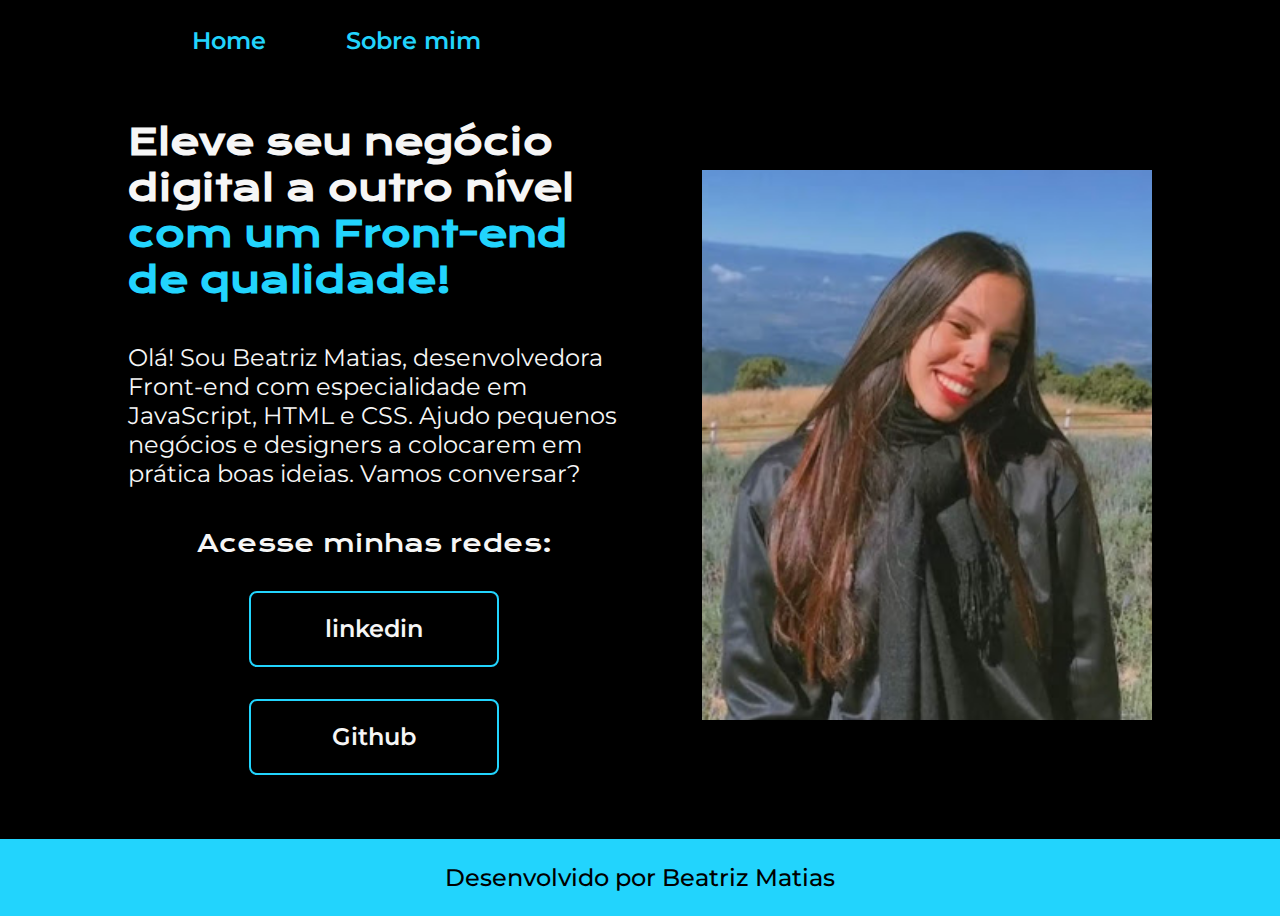
==== index.html @ 9b4f471f "Add files via upload" ====
<!DOCTYPE html>
<html lang="pt-br">
    <head>
        <meta charset="UTF-8">
        <meta name="viewport" content="width=device-width, initial-scale=1.0">
        <title>Portfolio</title>
        <link rel="stylesheet" href="./styles/steyle.css">
    </head>
    <body>
        <header class="cabecalho">
            <nav class="cabecalho__menu">
                <a class="cabecalho__menu__link" href="index.html">Home</a>
                <a class="cabecalho__menu__link" href="about.html">Sobre mim</a>
            </nav>
        </header>
        <main class="apresentacao">
            <selection class="apresentacao__conteudo">
                <h1 class="apresentacao__conteudo__titulo">Eleve seu negócio digital a outro nível <strong class="titulo-destaque">com um Front-end de qualidade!</strong></h1>
                <p class="apresentacao__conteudo__texto">Olá! Sou Beatriz Matias, desenvolvedora Front-end com especialidade em JavaScript, HTML e CSS. Ajudo pequenos negócios e designers a colocarem em prática boas ideias. Vamos conversar?</p>
                <div class="apresentacao__links">
                    <h2 class="apresentacao__links__subtitulo">Acesse minhas redes:</h2>
                    <a class="apresentacao__links__navegacao" href="https://linkedin.com/in/beamatias">linkedin</a>
                    <a class="apresentacao__links__navegacao" href="https://github.com/beamatias">Github</a>
                </div>
            </selection>
            <figute class="foto__legenda">
                <img class="apresentacao__imagem" src="./assets/minhafoto.png" alt="Minha imagem" width="450" height="550" class="img">
            </figute>
        </main>
        <footer class="rodape">Desenvolvido por Beatriz Matias</footer>
    </body>
</html>
---- styles/steyle.css ----
@import url('https://fonts.googleapis.com/css2?family=Krona+One&family=Montserrat:wght@300;600&display=swap');

:root {
    --cor-primaria: #000000;
    --cor-secundaria: #F6F6F6;
    --cor-terciaria: #22D4FD;
    --cor-hover: #272727;

    --fonte-primaria: 'Krona One', sans-serif;
    --fonte-secundaria: 'Montserrat', sans-serif;
}

*{
    margin: 0;
    color: 0;
}

body {
    box-sizing: border-box;
    background-color: var(--cor-primaria);
    color: var(--cor-secundaria);
}

.apresentacao {
    padding: 5% 10%;
    display: flex;
    align-items: center;
    justify-content: space-between;
    gap: 82px;
}

.apresentacao__conteudo {
    width: 615px;
    display: flex;
    flex-direction: column;
    gap: 40px;
}

.apresentacao__conteudo__titulo {
    font-size: 2.25rem;
    font-family: var(--fonte-primaria);
}

.titulo-destaque {
    color: var(--cor-terciaria);
}

.apresentacao__conteudo__texto {
    font-size: 1.5rem;
    font-family: var(--fonte-secundaria);
}

.cabecalho {
    padding: 2% 0% 0% 15%;
}

.cabecalho__menu {
    display: flex;
    gap: 80px;
}

.cabecalho__menu__link {
    font-family: var(--fonte-secundaria);
    font-size: 1.5rem;
    font-weight: 600;
    color: var(--cor-terciaria);
    text-decoration: none;
}
.apresentacao__links {
    display: flex;
    flex-direction: column;
    justify-content: space-between;
    align-items: center;
    gap: 32px;
}

.apresentacao__links__subtitulo {
    font-family: var(--fonte-primaria);
    font-weight: 400;
    font-size: 1.5rem;
}

.apresentacao__links__navegacao {
    display: flex;
    justify-content: center;
    gap: 16px;
    border: 2px solid var(--cor-terciaria);
    width: 50%;
    text-align: center; 
    border-radius: 8px;
    font-size: 1.5rem;
    font-weight: 600;
    padding: 21.5px 0;
    text-decoration: none; 
    color: var(--cor-secundaria);
    font-family: var(--fonte-secundaria);
}

.apresentacao__links__link:hover {
    background-color: var(--cor-hover);
    padding: 3%;
}

.apresentacao__imagem1 {
    width: 50%;
    height: 50%;
}

.apresentacao__imagem2 {
    width: 50%;
    height: 50%;
}

.rodape {
    padding: 24px;
    color: var(--cor-primaria);
    background-color: var(--cor-terciaria);
    text-align: center;
    font-family: var(--fonte-secundaria);
    font-size: 1.5rem;
    font-weight: 500;
}

@media (max-width: 1200px){
    .cabecalho {
        padding: 10%;
    }

    .cabecalho__menu {
        justify-content: center;
    }

    .apresentacao {
        flex-direction: column-reverse;
        padding: 5%;
    }

    .apresentacao__conteudo {
        width: auto;
    }
}
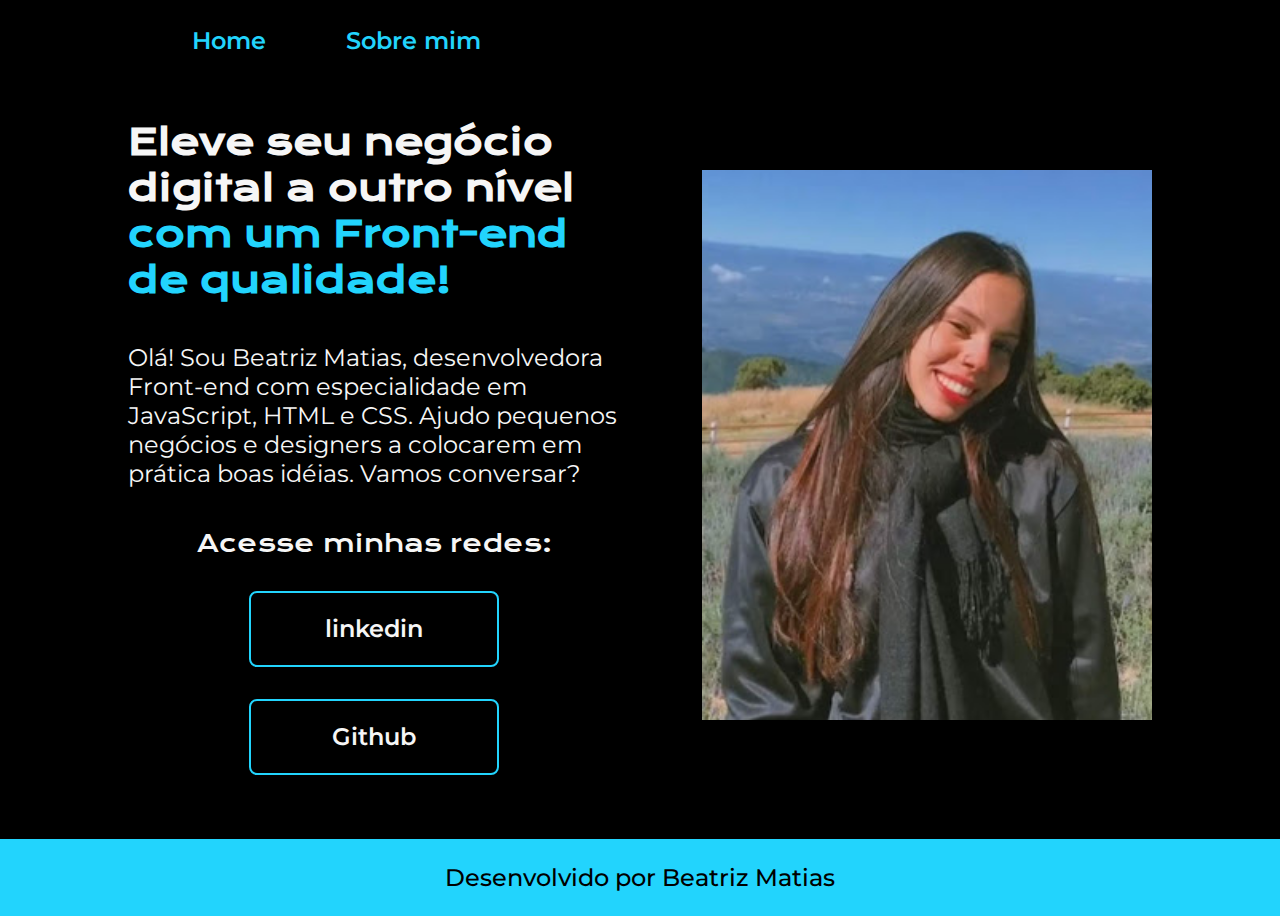
==== commit 5529ec15: "Update index.html" ====
--- a/index.html
+++ b/index.html
@@ -16,7 +16,7 @@
         <main class="apresentacao">
             <selection class="apresentacao__conteudo">
                 <h1 class="apresentacao__conteudo__titulo">Eleve seu negócio digital a outro nível <strong class="titulo-destaque">com um Front-end de qualidade!</strong></h1>
-                <p class="apresentacao__conteudo__texto">Olá! Sou Beatriz Matias, desenvolvedora Front-end com especialidade em JavaScript, HTML e CSS. Ajudo pequenos negócios e designers a colocarem em prática boas ideias. Vamos conversar?</p>
+                <p class="apresentacao__conteudo__texto">Olá! Sou Beatriz Matias, desenvolvedora Front-end com especialidade em JavaScript, HTML e CSS. Ajudo pequenos negócios e designers a colocarem em prática boas idéias. Vamos conversar?</p>
                 <div class="apresentacao__links">
                     <h2 class="apresentacao__links__subtitulo">Acesse minhas redes:</h2>
                     <a class="apresentacao__links__navegacao" href="https://linkedin.com/in/beamatias">linkedin</a>
@@ -29,4 +29,4 @@
         </main>
         <footer class="rodape">Desenvolvido por Beatriz Matias</footer>
     </body>
-</html>+</html>
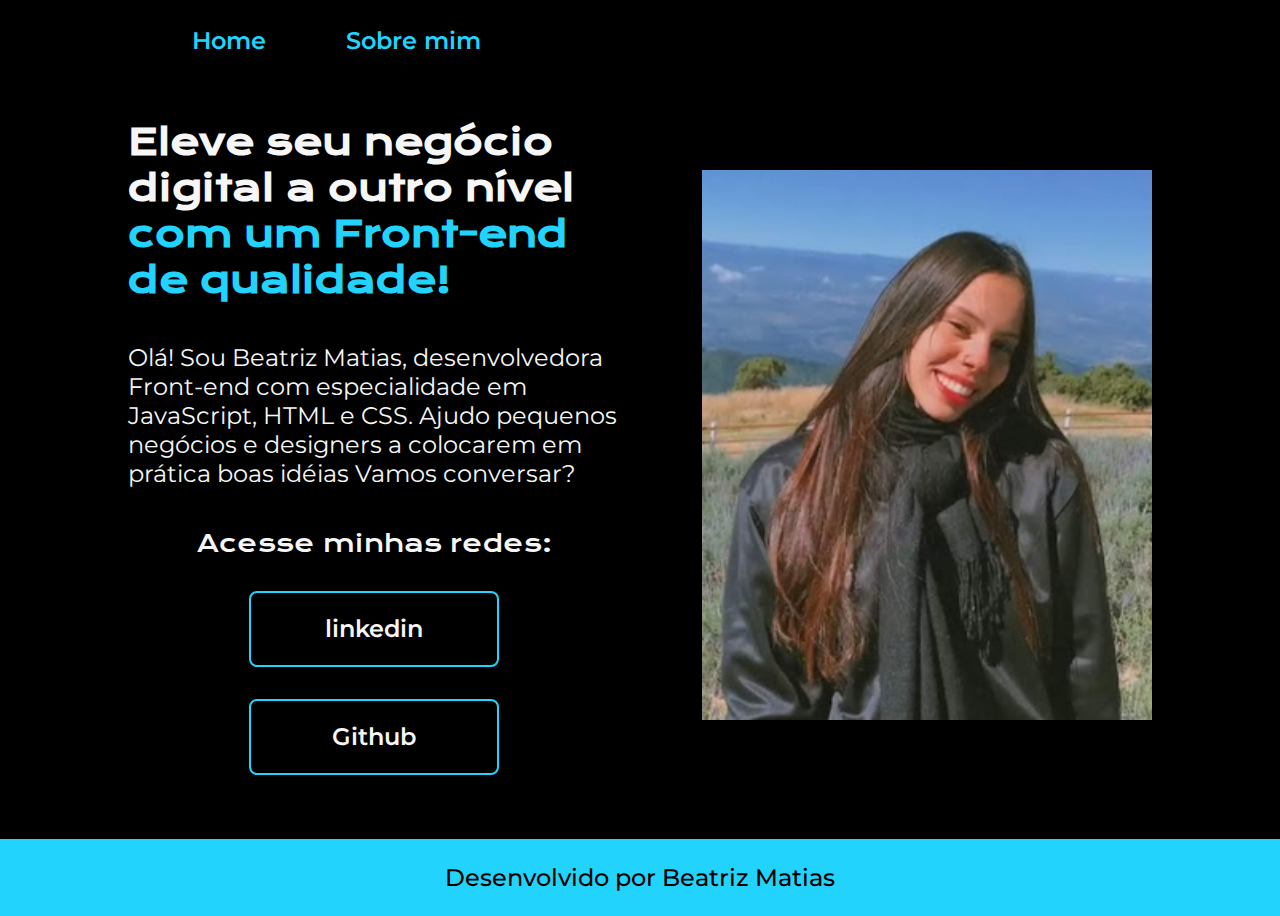
==== commit 30533805: "Update index.html" ====
--- a/index.html
+++ b/index.html
@@ -16,7 +16,7 @@
         <main class="apresentacao">
             <selection class="apresentacao__conteudo">
                 <h1 class="apresentacao__conteudo__titulo">Eleve seu negócio digital a outro nível <strong class="titulo-destaque">com um Front-end de qualidade!</strong></h1>
-                <p class="apresentacao__conteudo__texto">Olá! Sou Beatriz Matias, desenvolvedora Front-end com especialidade em JavaScript, HTML e CSS. Ajudo pequenos negócios e designers a colocarem em prática boas idéias. Vamos conversar?</p>
+                <p class="apresentacao__conteudo__texto">Olá! Sou Beatriz Matias, desenvolvedora Front-end com especialidade em JavaScript, HTML e CSS. Ajudo pequenos negócios e designers a colocarem em prática boas idéias Vamos conversar?</p>
                 <div class="apresentacao__links">
                     <h2 class="apresentacao__links__subtitulo">Acesse minhas redes:</h2>
                     <a class="apresentacao__links__navegacao" href="https://linkedin.com/in/beamatias">linkedin</a>
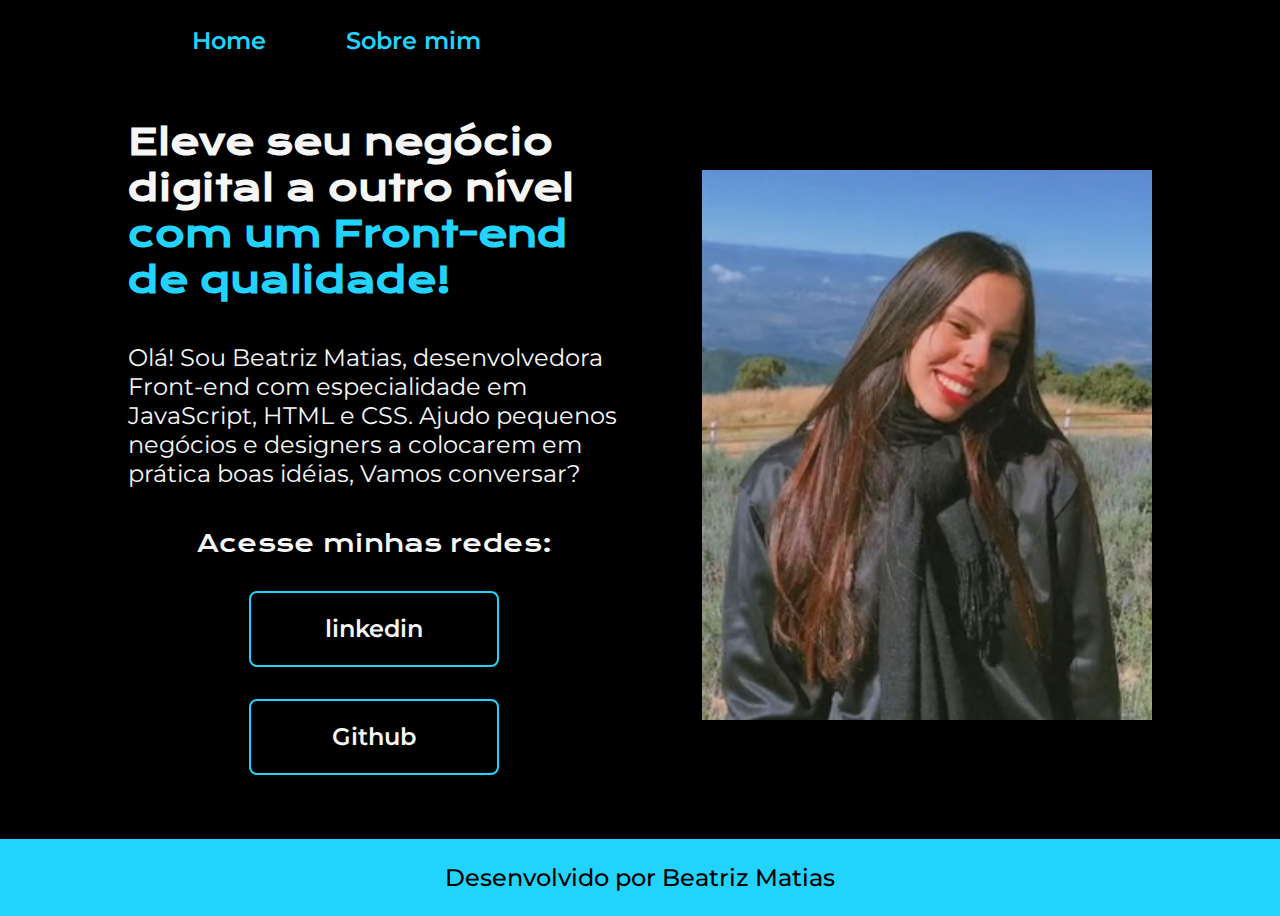
==== commit 96a2dc8b: "Update index.html" ====
--- a/index.html
+++ b/index.html
@@ -16,7 +16,7 @@
         <main class="apresentacao">
             <selection class="apresentacao__conteudo">
                 <h1 class="apresentacao__conteudo__titulo">Eleve seu negócio digital a outro nível <strong class="titulo-destaque">com um Front-end de qualidade!</strong></h1>
-                <p class="apresentacao__conteudo__texto">Olá! Sou Beatriz Matias, desenvolvedora Front-end com especialidade em JavaScript, HTML e CSS. Ajudo pequenos negócios e designers a colocarem em prática boas idéias Vamos conversar?</p>
+                <p class="apresentacao__conteudo__texto">Olá! Sou Beatriz Matias, desenvolvedora Front-end com especialidade em JavaScript, HTML e CSS. Ajudo pequenos negócios e designers a colocarem em prática boas idéias, Vamos conversar?</p>
                 <div class="apresentacao__links">
                     <h2 class="apresentacao__links__subtitulo">Acesse minhas redes:</h2>
                     <a class="apresentacao__links__navegacao" href="https://linkedin.com/in/beamatias">linkedin</a>
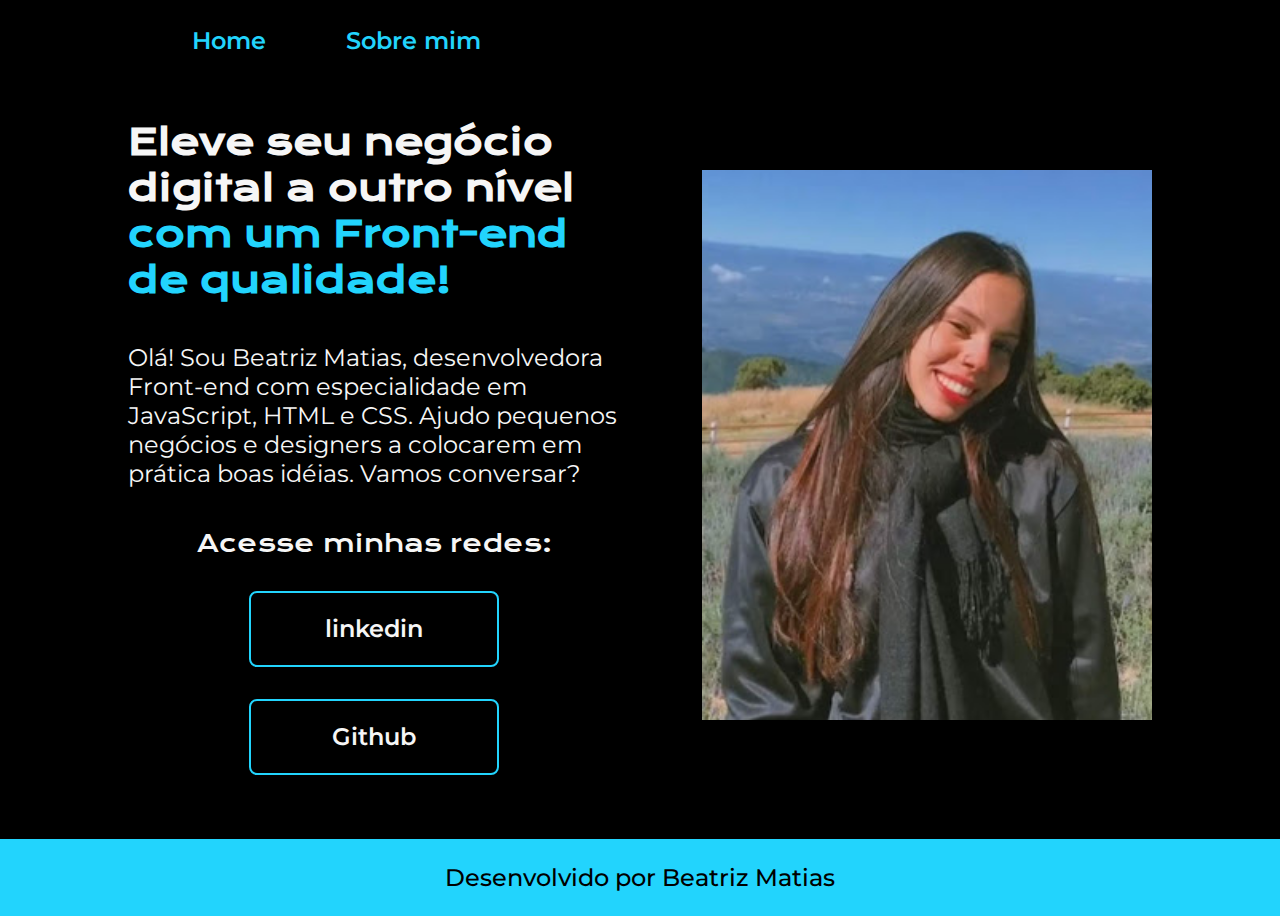
==== commit 8175c691: "Update index.html" ====
--- a/index.html
+++ b/index.html
@@ -16,7 +16,7 @@
         <main class="apresentacao">
             <selection class="apresentacao__conteudo">
                 <h1 class="apresentacao__conteudo__titulo">Eleve seu negócio digital a outro nível <strong class="titulo-destaque">com um Front-end de qualidade!</strong></h1>
-                <p class="apresentacao__conteudo__texto">Olá! Sou Beatriz Matias, desenvolvedora Front-end com especialidade em JavaScript, HTML e CSS. Ajudo pequenos negócios e designers a colocarem em prática boas idéias, Vamos conversar?</p>
+                <p class="apresentacao__conteudo__texto">Olá! Sou Beatriz Matias, desenvolvedora Front-end com especialidade em JavaScript, HTML e CSS. Ajudo pequenos negócios e designers a colocarem em prática boas idéias. Vamos conversar?</p>
                 <div class="apresentacao__links">
                     <h2 class="apresentacao__links__subtitulo">Acesse minhas redes:</h2>
                     <a class="apresentacao__links__navegacao" href="https://linkedin.com/in/beamatias">linkedin</a>
